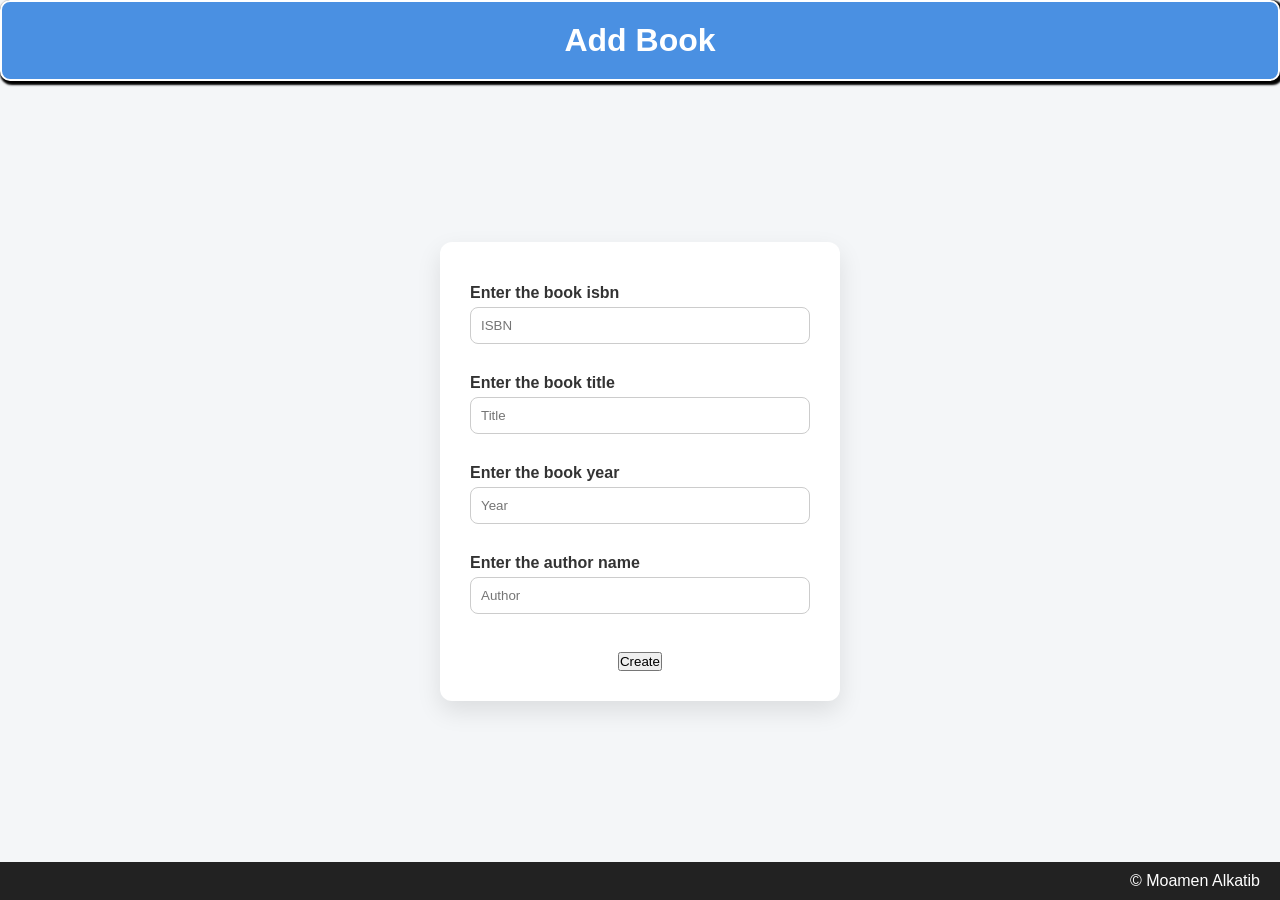
==== src/main/webapp/add-book.html @ 5e4839af "new feature/rest-api" ====
<!DOCTYPE html>
<html>
<head>
    <meta charset="UTF-8">
    <title>Add Book</title>
    <link style="text/css" rel="stylesheet" href="assets/css/add-book.css">
</head>
<body>
<header>
    <h1>Add Book</h1>
</header>
<main>
  <div id="main">
    <form id="addBook">
        <label for="isbn">Enter the book isbn</label>
        <input id="isbn" placeholder="ISBN"><br>
        <label for="title">Enter the book title</label>
        <input id="title" placeholder="Title"><br>
        <label for="year">Enter the book year</label>
        <input id="year" placeholder="Year"><br>
        <label for="author">Enter the author name</label>
        <input id="author" placeholder="Author"><br>

        <div id="createInputSubmit">
            <button type="button" id="createButton">Create</button>
        </div>
    </form>
  </div>
</main>
<footer>
    <p class="copyright">&copy; Moamen Alkatib</p>
</footer>
<script type="text/javascript" src="assets/js/add-book.js"></script>

</body>
</html>
---- src/main/webapp/assets/css/add-book.css ----
* {
    margin: 0;
    padding: 0;
    box-sizing: border-box;
}

body {
    font-family: Arial, sans-serif;
    background: #f4f6f8;
    min-height: 100vh;
    display: flex;
    flex-direction: column;
}

header {
    text-align:center;
    border: 2px solid #fff;
    border-radius: 10px;
    box-shadow: 2px 2px 2px 2px black;
    background: #4a90e2;
    color: white;
    padding: 20px;
}
main {
    flex: 1;
    display: flex;
    justify-content: center;
    align-items: center;
}

#main {
    background: white;
    padding: 30px;
    border-radius: 12px;
    width: 400px;
    box-shadow: 0px 10px 25px rgba(0,0,0,0.1);
}

form {
    display: flex;
    flex-direction: column;
}

label {
    margin-top: 12px;
    margin-bottom: 5px;
    font-weight: bold;
    color: #333;
}

input {
    padding: 10px;
    border: 1px solid #ccc;
    border-radius: 8px;
    outline: none;
    transition: 0.3s;
}

input:focus {
    border-color: #4a90e2;
    box-shadow: 0 0 6px rgba(74,144,226,0.4);
}

#createInputSubmit {
    margin-top: 20px;
    display: flex;
    justify-content: center;
}

#createbutton {
    background: #4a90e2;
    color: white;
    border: none;
    padding: 10px 25px;
    border-radius: 8px;
    cursor: pointer;
    font-size: 16px;
    transition: 0.3s;
}

#createbutton:hover {
    background: #357ab7;
}

footer {
    background: #222;
    color: white;
    text-align: right;
    padding: 10px 20px;
}
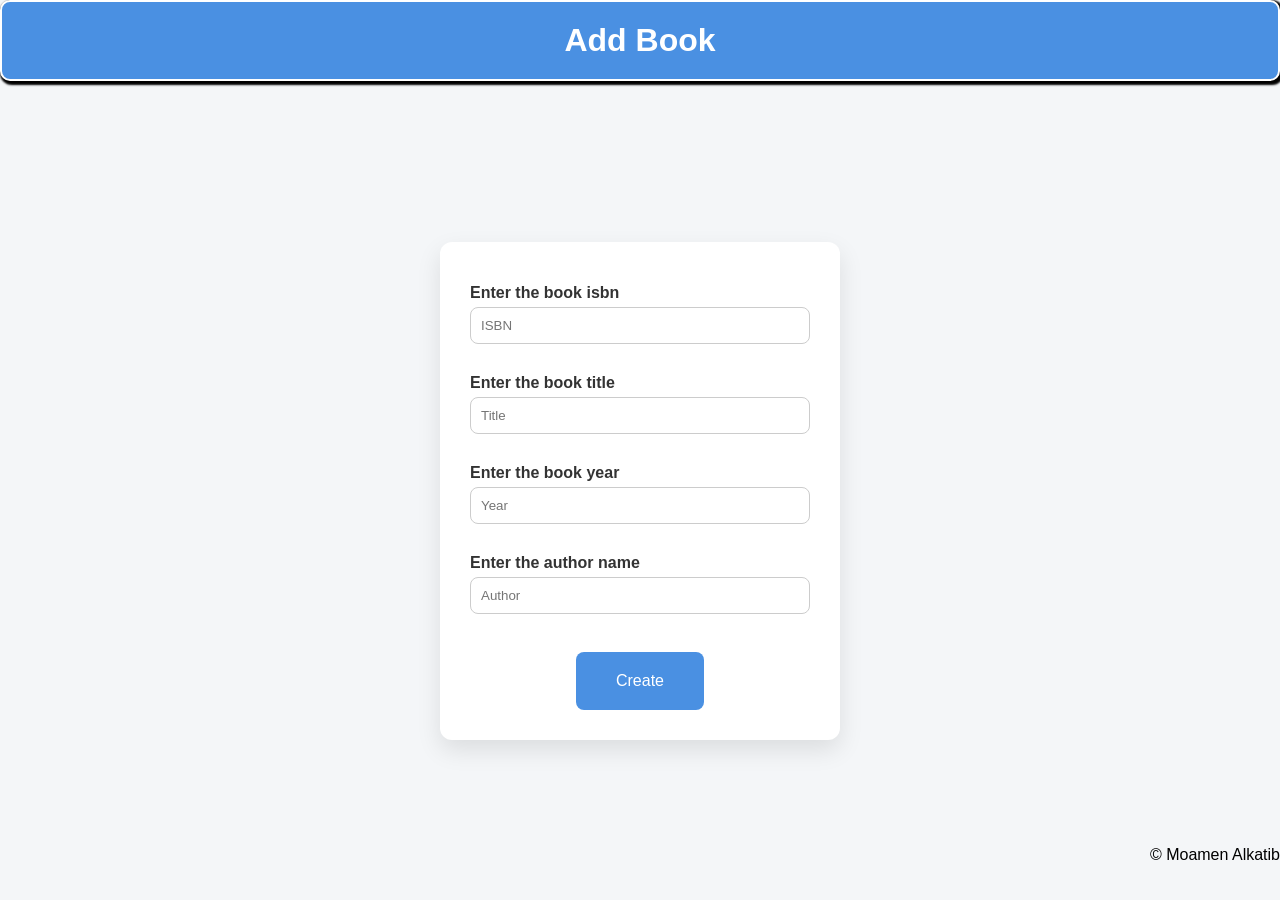
==== commit 44007c18: "update" ====
--- a/src/main/webapp/add-book.html
+++ b/src/main/webapp/add-book.html
@@ -3,7 +3,7 @@
 <head>
     <meta charset="UTF-8">
     <title>Add Book</title>
-    <link style="text/css" rel="stylesheet" href="assets/css/add-book.css">
+    <link style="text/css" rel="stylesheet" href="assets/css/style.css">
 </head>
 <body>
 <header>
--- a/src/main/webapp/assets/css/style.css
+++ b/src/main/webapp/assets/css/style.css
@@ -0,0 +1,162 @@
+* {
+    margin: 0;
+    padding: 0;
+    box-sizing: border-box;
+}
+
+body {
+    font-family: Arial, sans-serif;
+    background: #f4f6f8;
+    min-height: 100vh;
+    display: flex;
+    flex-direction: column;
+}
+
+header {
+    text-align: center;
+    border: 2px solid #fff;
+    border-radius: 10px;
+    box-shadow: 2px 2px 2px 2px black;
+    background: #4a90e2;
+    color: white;
+    padding: 20px;
+}
+
+main {
+    flex: 1;
+    display: flex;
+    justify-content: center;
+    align-items: center;
+}
+
+#main {
+    background: white;
+    padding: 30px;
+    border-radius: 12px;
+    width: 400px;
+    box-shadow: 0px 10px 25px rgba(0, 0, 0, 0.1);
+}
+
+form {
+    display: flex;
+    flex-direction: column;
+}
+
+label {
+    margin-top: 12px;
+    margin-bottom: 5px;
+    font-weight: bold;
+    color: #333;
+}
+
+input {
+    padding: 10px;
+    border: 1px solid #ccc;
+    border-radius: 8px;
+    outline: none;
+    transition: 0.3s;
+}
+
+input:focus {
+    border-color: #4a90e2;
+    box-shadow: 0 0 6px rgba(74, 144, 226, 0.4);
+}
+
+#createInputSubmit {
+    margin-top: 20px;
+    display: flex;
+    justify-content: center;
+}
+
+#createButton,
+#searchButton {
+    background: #4a90e2;
+    color: white;
+    border: none;
+    padding: 20px 40px;
+    border-radius: 8px;
+    cursor: pointer;
+    font-size: 16px;
+    transition: 0.3s;
+}
+
+#createButton:hover {
+    background: #357ab7;
+}
+
+#searchButton:hover {
+    background: #357ab7;
+}
+
+footer {
+    position: fixed;
+    bottom: 0;
+    width: 100%;
+    height: 10%;
+
+    display: flex;
+    justify-content: flex-end;
+    align-items: center;
+}
+
+/* find-----.html spec */
+#SearchButtonDiv {
+    margin-top: 20px;
+    display: flex;
+    justify-content: center;
+}
+
+/* books.html spec */
+table {
+    width: 100%;
+    border-collapse: collapse;
+    font-family: Arial, sans-serif;
+    margin-top: 20px;
+    background-color: #fff;
+    box-shadow: 0 2px 10px rgba(0, 0, 0, 0.1);
+    border-radius: 8px;
+    overflow: hidden;
+}
+
+th {
+    background-color: #2c3e50;
+    color: white;
+    text-align: left;
+    padding: 12px;
+    font-size: 16px;
+}
+
+td {
+    padding: 12px;
+    border-bottom: 1px solid #ddd;
+}
+
+tr:hover {
+    background-color: #f5f5f5;
+    transition: 0.3s;
+}
+
+tr:nth-child(even) {
+    background-color: #fafafa;
+}
+
+/* index.html spec */
+#projectIdea {
+    margin: 2em;
+    padding: 2em;
+    border: 2px solid;
+    border-radius: 15px;
+    display: flex;
+    flex-direction: column;
+    font-size: 2em;
+}
+
+#features {
+    display: flex;
+    flex-direction: column;
+    font-size: 2em;
+}
+
+#features ul {
+    margin-left: 3em;
+}
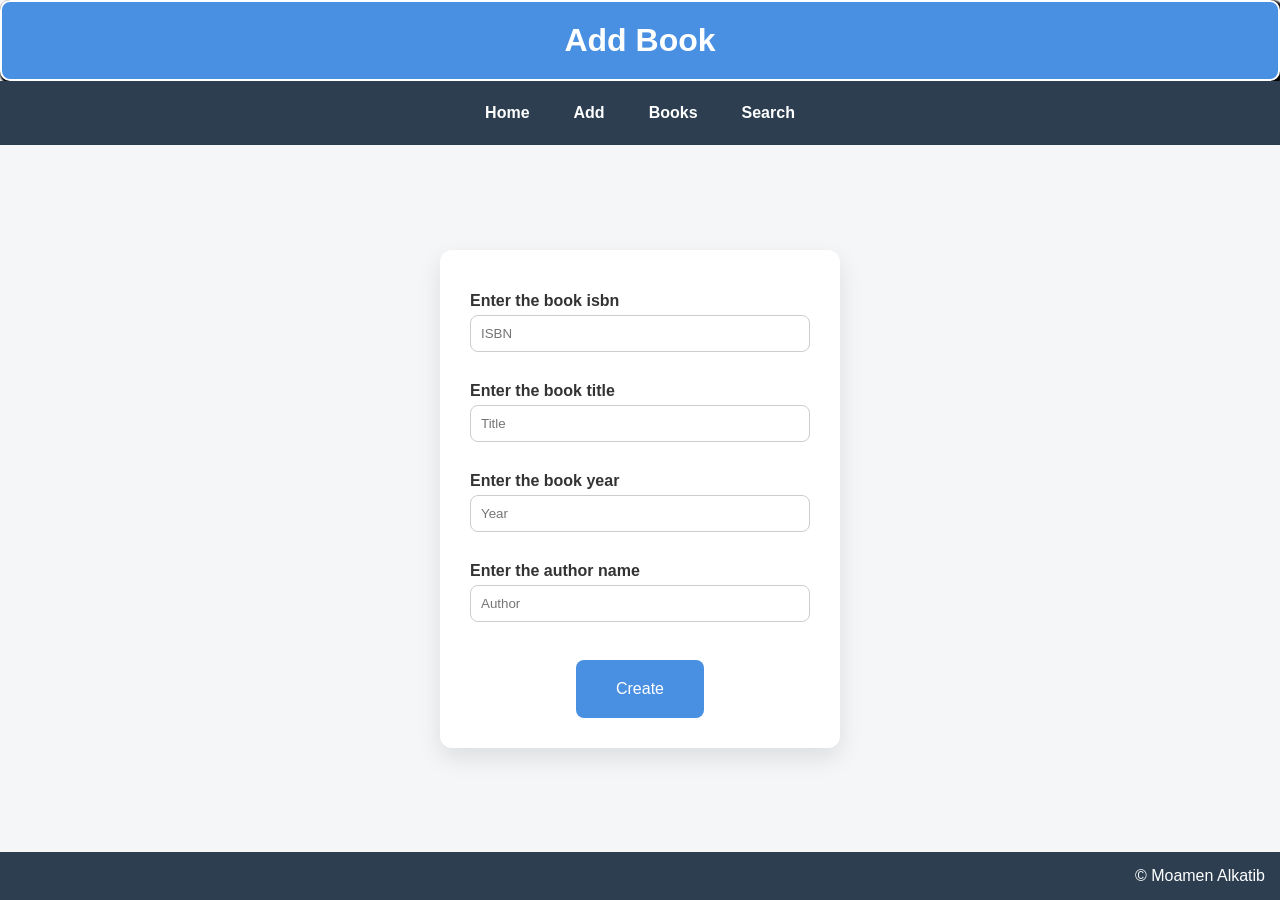
==== commit 179b6616: "update the branch" ====
--- a/src/main/webapp/add-book.html
+++ b/src/main/webapp/add-book.html
@@ -9,6 +9,12 @@
 <header>
     <h1>Add Book</h1>
 </header>
+<nav class="navbar">
+    <a href="index.html">Home</a>
+    <a href="add-book.html">Add</a>
+    <a href="books.html">Books</a>
+    <a href="searchForBook.html">Search</a>
+</nav>
 <main>
   <div id="main">
     <form id="addBook">
@@ -21,7 +27,7 @@
         <label for="author">Enter the author name</label>
         <input id="author" placeholder="Author"><br>
 
-        <div id="createInputSubmit">
+        <div id="createButtonDiv">
             <button type="button" id="createButton">Create</button>
         </div>
     </form>
--- a/src/main/webapp/assets/css/style.css
+++ b/src/main/webapp/assets/css/style.css
@@ -1,3 +1,5 @@
+/*global*/
+
 * {
     margin: 0;
     padding: 0;
@@ -22,11 +24,40 @@
     padding: 20px;
 }
 
+.navbar {
+    display: flex;
+    justify-content: center;
+    gap: 20px;
+    background: #2c3e50;
+    padding: 15px;
+}
+
+.navbar a {
+    color: white;
+    text-decoration: none;
+    font-weight: bold;
+    padding: 8px 12px;
+    border-radius: 6px;
+    transition: 0.3s;
+}
+
+.navbar a:hover {
+    background: #4a90e2;
+}
+
 main {
     flex: 1;
     display: flex;
     justify-content: center;
     align-items: center;
+}
+
+footer {
+    background: #2c3e50;
+    color: white;
+    padding: 15px;
+    text-align: right;
+    margin-top: auto;
 }
 
 #main {
@@ -62,14 +93,14 @@
     box-shadow: 0 0 6px rgba(74, 144, 226, 0.4);
 }
 
-#createInputSubmit {
+#createButtonDiv {
     margin-top: 20px;
     display: flex;
     justify-content: center;
 }
 
 #createButton,
-#searchButton {
+#searchButton, #selectButton {
     background: #4a90e2;
     color: white;
     border: none;
@@ -86,17 +117,6 @@
 
 #searchButton:hover {
     background: #357ab7;
-}
-
-footer {
-    position: fixed;
-    bottom: 0;
-    width: 100%;
-    height: 10%;
-
-    display: flex;
-    justify-content: flex-end;
-    align-items: center;
 }
 
 /* find-----.html spec */
@@ -140,23 +160,77 @@
     background-color: #fafafa;
 }
 
+#selectDiv{
+    display: flex;
+    flex-direction: column;
+    margin: 4%;
+}
+
+#selectDiv select{
+    font-size: 1em;
+    text-align: left;
+    padding: 0.5em;
+    border-radius: 5px;
+    margin-top: 10%;
+}
+
+#selectDiv label{
+    font-size: 1.2em;
+    text-align: center;
+}
+
+#selectButtonDiv {
+    margin-top: 20px;
+    display: flex;
+    justify-content: center;
+}
+
+#sortDiv{
+    display:flex;
+    flex-direction: row;
+    justify-content: space-evenly;
+}
+
+#sortByYearButton, #sortByTitleButton{
+    margin-top: 0.4%;
+    background: #2c3e50;
+    color: white;
+    border: none;
+    padding: 20px 40px;
+    border-radius: 8px;
+    cursor: pointer;
+    font-size: 16px;
+    transition: 0.3s;
+}
+
 /* index.html spec */
-#projectIdea {
-    margin: 2em;
-    padding: 2em;
-    border: 2px solid;
-    border-radius: 15px;
-    display: flex;
-    flex-direction: column;
-    font-size: 2em;
-}
-
-#features {
-    display: flex;
-    flex-direction: column;
-    font-size: 2em;
+#projectIdea, #features {
+    max-width: 1200px;
+    margin: 20px auto;
+    background: white;
+    padding: 20px;
+    border-radius: 12px;
+    box-shadow: 0 5px 15px rgba(0,0,0,0.1);
 }
 
 #features ul {
-    margin-left: 3em;
-}+    list-style: none;
+    padding: 0;
+    display: grid;
+    grid-template-columns: repeat(2, 1fr);
+    gap: 15px;
+}
+
+#features li {
+    background: #f4f6f8;
+    padding: 15px;
+    border-radius: 10px;
+    text-align: center;
+    transition: 0.3s;
+}
+
+#features li:hover {
+    background: #e0e6ed;
+    transform: scale(1.03);
+}
+
